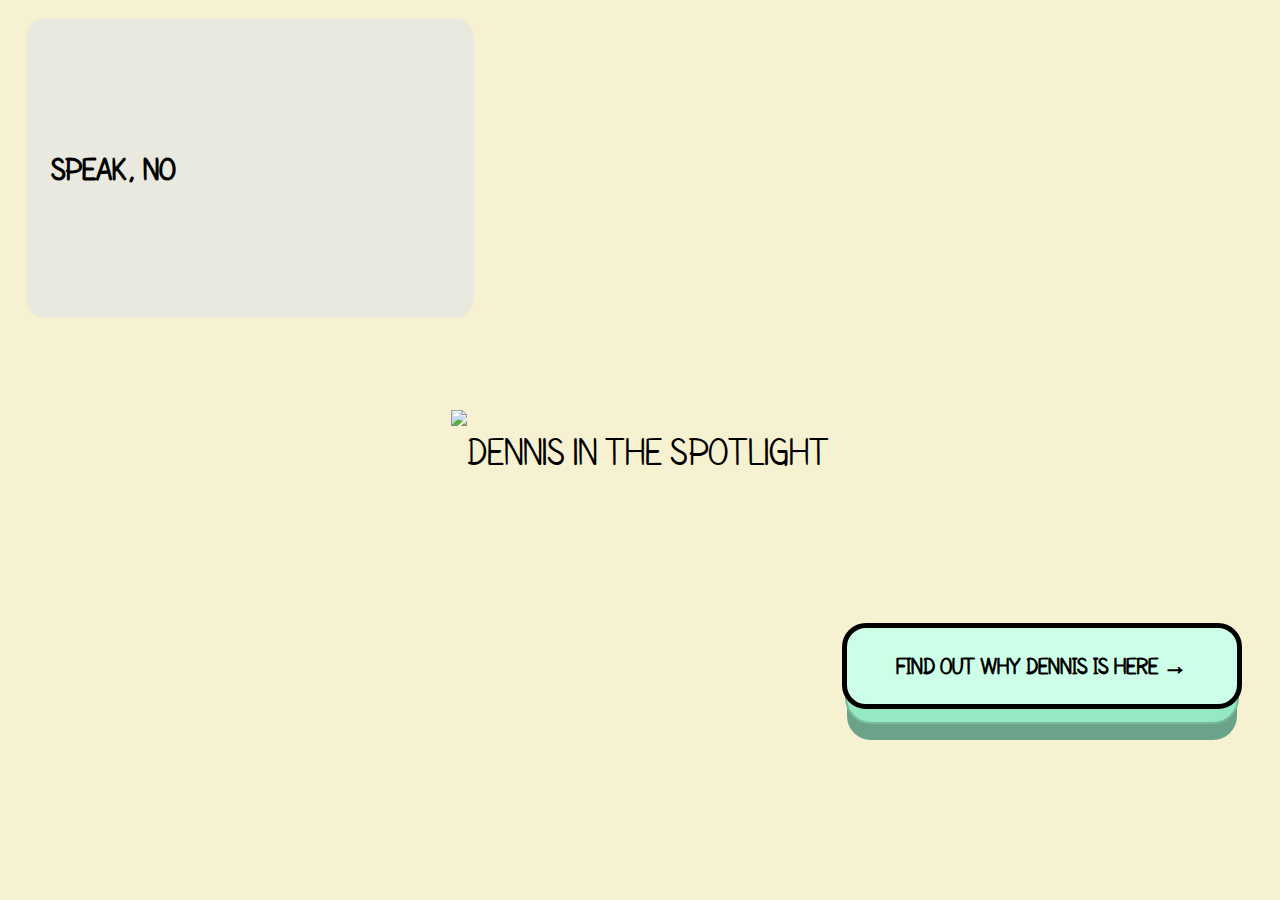
==== index.html @ 73a70ffc "Fixed again: added files" ====
<!DOCTYPE html>
<html>
    <head>
		<meta name="author" content=""/>
		<link href="style.css" rel="stylesheet" type="text/css"/>
		<title>Forgetful Faye, the trailer</title>
	</head>
    <body id="main_page">
        <figure>
            <img src="media/Dennis_start.gif" alt="Dennis in the spotlight" id="Dennis_in_the_ligh">
        </figure>

       <a href="page_2.html"><button class="big-button" id="first_question" type="button" >Find out why Dennis is here →</button></a>
       
       <div id="table">
            <div id="centeralign" id="explain">
                <h5>Speak, now!</h5>
                <p id="info">Dennis has been captured by you (the police). You heard that he is trying to steal Forgetful Faye's (the drag queen) money. Ask him questions to see if he committed any crimes.</p> 
        </div>
       </div>
        
       <script type="text/javascript" src="typing.js"></script>
    </body>
</html>
---- style.css ----
@font-face {
  font-family: handwritten_bold;
  src: url(media/fonts/SFCartoonistHandSC-Bold.ttf);
}

@font-face {
  font-family: handwritten;
  src: url(media/fonts/SFCartoonistHandSC.ttf);
}

#Dennis_in_the_ligh{
    max-width: 100%;
}

#Dennis_spotlight{
    width: 1000px;
}

p{
    font-size: 20px;
}

figure{
    margin: 0px;
}

body{
    margin: 0px;
}

#first_question{
    z-index: 99;
    position: absolute;
    top: 65%;
    right: 0;
    margin-right: 3%;
}

#bubble{
    z-index: 99;
    position: absolute;
    top: 65%;
    left: 0;
    margin-left: 3%;
    width: 500px; 
}

#explain{
    max-width: 30%;
    z-index: 100;
    position: absolute;
    top: 10%;
    left: 0;
    margin-left: 3%;
}

#black{
    background-color: black;
}


:root {
    --backgroundColor: rgba(246, 241, 209);
    --colorShadeA: rgb(106, 163, 137);
    --colorShadeB: rgb(121, 186, 156);
    --colorShadeC: rgb(150, 232, 195);
    --colorShadeD: rgb(187, 232, 211);
    --colorShadeE: rgb(205, 255, 232);
  }
  
  @import url("https://fonts.googleapis.com/css?family=Open+Sans:400,400i,700");
  * {
    box-sizing: border-box;
  }
  *::before,
  *::after {
    box-sizing: border-box;
  }
  body {
    font-family: "handwritten";
    font-size: 2.5rem;
    line-height: 2;
    display: flex;
    align-items: center;
    justify-content: center;
    margin: 0;
    min-height: 100vh;
    background: var(--backgroundColor);
  }
  button {
    position: relative;
    display: inline-block;
    cursor: pointer;
    outline: none;
    border: 0;
    vertical-align: middle;
    text-decoration: none;
    font-size: 1.5rem;
    color: black;
    font-weight: 1000;
    text-transform: uppercase;
    font-family: inherit;
    margin: 3%;
  }
  
  button.big-button {
    padding: 1em 2em;
    border: 5px solid black;
    border-radius: 1em;
    background: var(--colorShadeE);
    transform-style: preserve-3d;
    transition: all 175ms cubic-bezier(0, 0, 1, 1);
    width: 400px;
  }
  button.big-button::before {
    position: absolute;
    content: "";
    width: 100%;
    height: 100%;
    top: 0;
    left: 0;
    right: 0;
    bottom: 0;
    background: var(--colorShadeC);
    border-radius: inherit;
    box-shadow: 0 0 0 2px var(--colorShadeB), 0 0.75em 0 0 var(--colorShadeA);
    transform: translate3d(0, 0.75em, -1em);
    transition: all 175ms cubic-bezier(0, 0, 1, 1);
  }
  
  button.big-button:hover {
    background: var(--colorShadeD);
    transform: translate(0, 0.375em);
  }
  
  button.big-button:hover::before {
    transform: translate3d(0, 0.75em, -1em);
  }
  
  button.big-button:active {
    transform: translate(0em, 0.75em);
  }
  
  button.big-button:active::before {
    transform: translate3d(0, 0, -1em);
  
    box-shadow: 0 0 0 2px var(--colorShadeB), 0 0.25em 0 0 var(--colorShadeB);
  }

#anvil{
  width: 1100px;
}

#anvilCut{
  width: 1100px;
}

#glass_fallen{
  width: 1500px;
}


#scissors{
    z-index: 100;
    position: absolute;
    top: 20%;
    right: 0;
    margin-right: 20%;
    width: 500px;
}

#scissors_2{
    z-index: 100;
    position: absolute;
    top: 20%;
    left: 0;
    margin-left: 10%;
    width: 500px;
}

#cut_text{
    font-size: 30px;
    z-index: 999;
    position: absolute;
    right: 15%;
    top: 60%;
    background-color: rgba(229, 229, 229, 70%);
    padding: 2%;
    border-radius: 20px;

}

#cut_text2{
  font-size: 30px;
  z-index: 999;
  position: absolute;
  right: 5%;
  top: 40%;
  background-color: rgba(229, 229, 229, 70%);
  padding: 2%;
  border-radius: 20px;

}

.tagline {
    font-size: 7rem;
    color: white;
    position: absolute;
    top: 30vh;
    width: 100%;
    text-align: center;
  }

#end_credits{
    z-index: 100;
    position: absolute;
    top: 20%;
}

.garden{
  background-image: url("media/House-bg.png");
  background-blend-mode: darken;
 }


h5{
  margin: 0%;
  padding: 0%;
}
#info {
  font-size: 1.5rem;
  display: none;
  margin: 0%;
  padding: 0%;
  font-weight: 1000;
}

#table {
  padding-left: 2%;
  padding-right: 2%;
	display: table;
	width: 100%;
  background-color: rgba(229, 229, 229, 70%);
  z-index: 99;
    position: absolute;
    top: 2%;
    left: 2%;
    bottom: 50%;
    max-width: 35%;
    height: 300px;
border-radius: 20px;
}

#centeralign {
	display: table-cell;
	vertical-align: middle;
}

#broll2{
  z-index: 999;
  position: absolute;
  right: 5%;
    top: 60%;
}

#faye{
  height: 100vh;
}
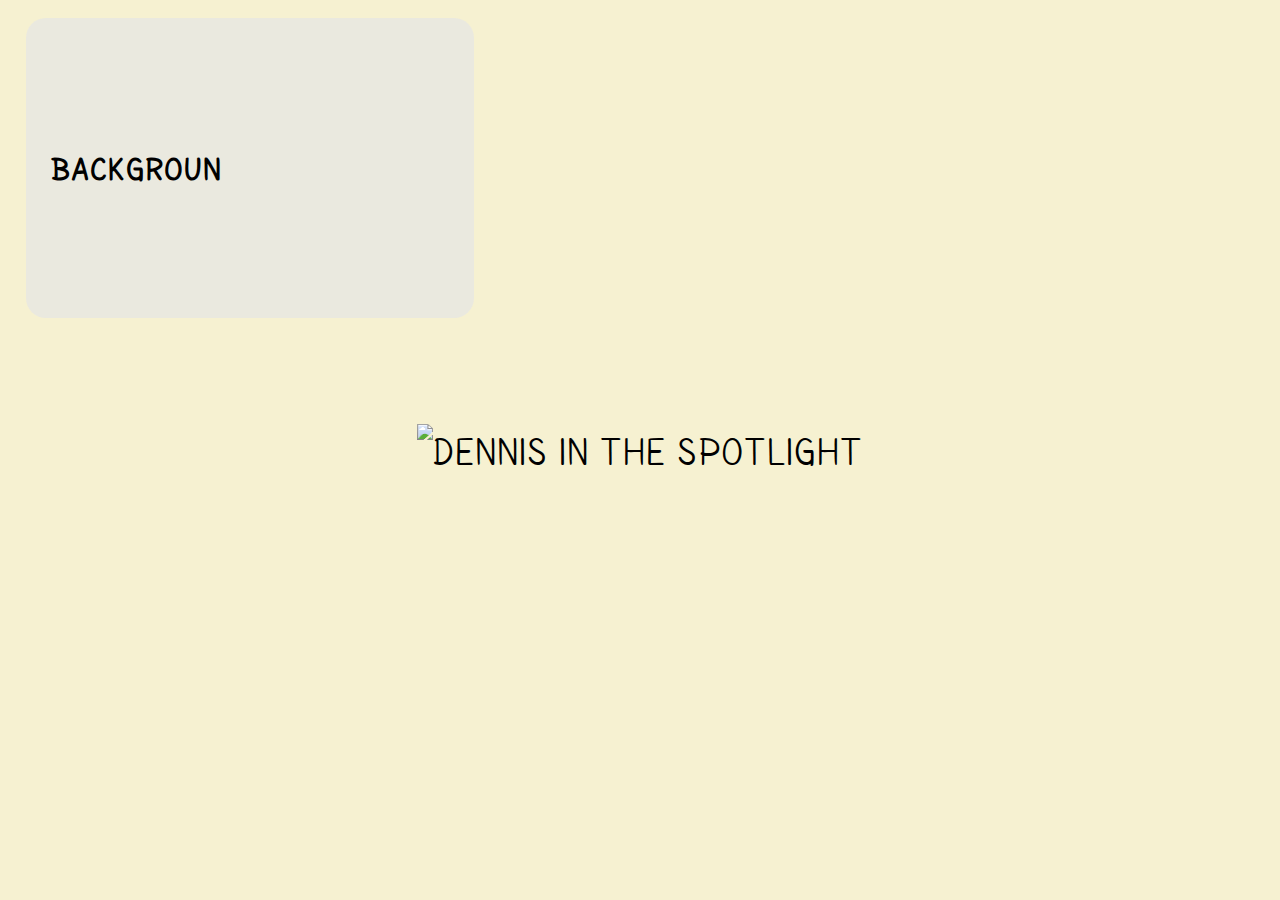
==== commit cab1a5a4: "Added sounds and new backgrounds" ====
--- a/index.html
+++ b/index.html
@@ -10,13 +10,19 @@
             <img src="media/Dennis_start.gif" alt="Dennis in the spotlight" id="Dennis_in_the_ligh">
         </figure>
 
-       <a href="page_2.html"><button class="big-button" id="first_question" type="button" >Find out why Dennis is here →</button></a>
+       <a style="visibility: hidden;" href="page_2.html"><button class="big-button" id="first_question" type="button" >Find out why Dennis is here →</button></a>
        
        <div id="table">
             <div id="centeralign" id="explain">
-                <h5>Speak, now!</h5>
-                <p id="info">Dennis has been captured by you (the police). You heard that he is trying to steal Forgetful Faye's (the drag queen) money. Ask him questions to see if he committed any crimes.</p> 
+                <h5>Background information:</h5>
+                <p id="info">Dennis has been captured by you (the police). You heard that he is trying to steal Forgetful Faye (the drag queen's) money. Ask him questions to see if he committed any crimes.</p> 
         </div>
+       </div>
+       <div>
+        <audio preload="auto" autoplay id="start_audio">
+            <source src="media/epic-trailer-the-last-one-standing-142966.mp3" type="audio/mp3">
+          Your browser does not support the audio element.
+          </audio>
        </div>
         
        <script type="text/javascript" src="typing.js"></script>
--- a/style.css
+++ b/style.css
@@ -39,10 +39,21 @@
 #bubble{
     z-index: 99;
     position: absolute;
-    top: 65%;
+    top: 156px;
     left: 0;
-    margin-left: 3%;
-    width: 500px; 
+    margin-left: 6px;
+    width: 550px; 
+}
+
+#bubbleText{
+    z-index: 200;
+    position: absolute;
+    top: 230px;
+    left: 50px;
+    margin-left: 6px;
+    width: 350px; 
+    font-size: 45px;
+    font-weight: 800;
 }
 
 #explain{
@@ -79,7 +90,8 @@
   body {
     font-family: "handwritten";
     font-size: 2.5rem;
-    line-height: 2;
+    line-height: 1.3;
+    letter-spacing: 3px;
     display: flex;
     align-items: center;
     justify-content: center;
@@ -149,10 +161,16 @@
 
 #anvil{
   width: 1100px;
+  position: absolute;
+  top: 0;
+  left: 10%;
 }
 
 #anvilCut{
-  width: 1100px;
+  width: 1000px;
+  position: absolute;
+  top: 0;
+  left: 10%;
 }
 
 #glass_fallen{
@@ -163,7 +181,7 @@
 #scissors{
     z-index: 100;
     position: absolute;
-    top: 20%;
+    top: 7%;
     right: 0;
     margin-right: 20%;
     width: 500px;
@@ -172,7 +190,7 @@
 #scissors_2{
     z-index: 100;
     position: absolute;
-    top: 20%;
+    top: 7%;
     left: 0;
     margin-left: 10%;
     width: 500px;
@@ -220,7 +238,23 @@
 .garden{
   background-image: url("media/House-bg.png");
   background-blend-mode: darken;
+  height: 120vh;
  }
+
+#hand_bg{
+  max-width: 100%;
+  z-index: 1;
+  /* position: absolute; */
+  
+}
+
+#faye_hand{
+  height: 100vh;
+  z-index: 99;
+  position: absolute;
+  top: 0;
+  left: 0;
+}
 
 
 h5{
@@ -265,4 +299,32 @@
 
 #faye{
   height: 100vh;
-}+}
+
+#faye_back{
+  height: 500px;
+  z-index: 1;
+  position: absolute;
+  bottom: -15%;
+  left: 20%;
+
+}
+
+#anvil_falling_animated{
+  -webkit-animation: anvil_fall 4s;
+  animation: anvil_fall 4s;
+}
+
+.anvil_fall{
+  animation-fill-mode: backwards;
+  width: 300px;
+  position: absolute;
+  z-index: 9;
+  top: -50%;
+  left: 35%;
+}
+
+@keyframes anvil_fall {
+  0% {transform: translateY(0) translateX(0)}
+  100% {transform: translateY(450px)}
+}
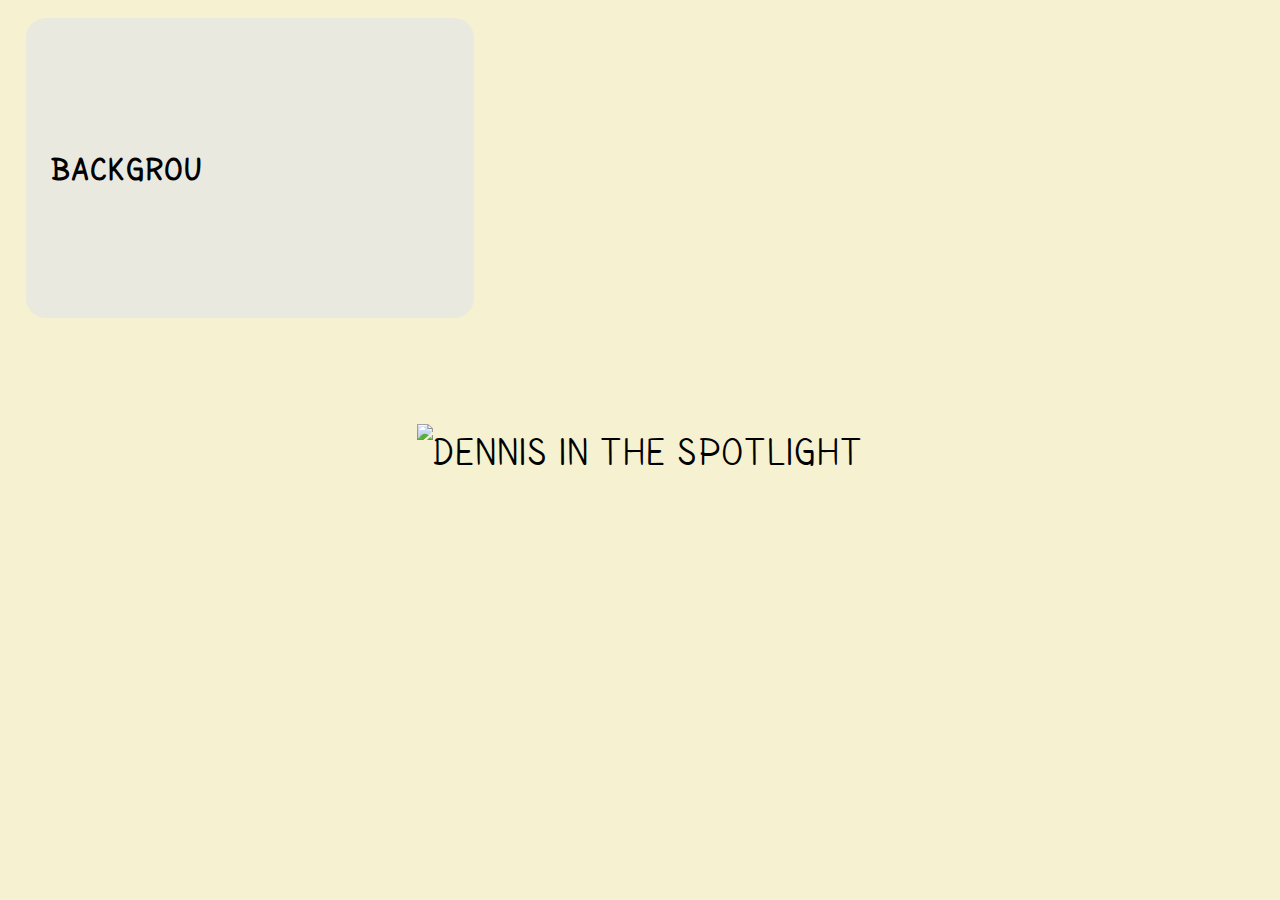
==== commit a0ee7abd: "Fixed minor mistakes" ====
--- a/index.html
+++ b/index.html
@@ -14,7 +14,7 @@
        
        <div id="table">
             <div id="centeralign" id="explain">
-                <h5>Background information:</h5>
+                <h5>Background info:</h5>
                 <p id="info">Dennis has been captured by you (the police). You heard that he is trying to steal Forgetful Faye (the drag queen's) money. Ask him questions to see if he committed any crimes.</p> 
         </div>
        </div>
--- a/style.css
+++ b/style.css
@@ -243,17 +243,25 @@
 
 #hand_bg{
   max-width: 100%;
-  z-index: 1;
+  z-index: 0;
   /* position: absolute; */
   
 }
 
 #faye_hand{
-  height: 100vh;
+  width:700px;
   z-index: 99;
   position: absolute;
-  top: 0;
+  top: 190px;
   left: 0;
+}
+
+#tipping{
+  width: 600px;
+  z-index: 90;
+  position: absolute;
+  top: 320px;
+  left: 600px;
 }
 
 
@@ -328,3 +336,36 @@
   0% {transform: translateY(0) translateX(0)}
   100% {transform: translateY(450px)}
 }
+
+#funeral{
+  position: absolute;
+  top: -100px;
+  max-width: 100%;
+  padding: 0px;
+}
+
+#funeral img{
+  max-width: 98vw;
+}
+
+.funeral_page{
+  height: 100vh;
+}
+
+#click{
+  width: 300px;
+  position: absolute;
+  z-index: 100;
+  top: 180px;
+  right: 250px;
+}
+
+
+#click2{
+  width: 300px;
+  position: absolute;
+  z-index: 100;
+  top: 100px;
+  right: 550px;
+  transform: rotate(220deg);
+}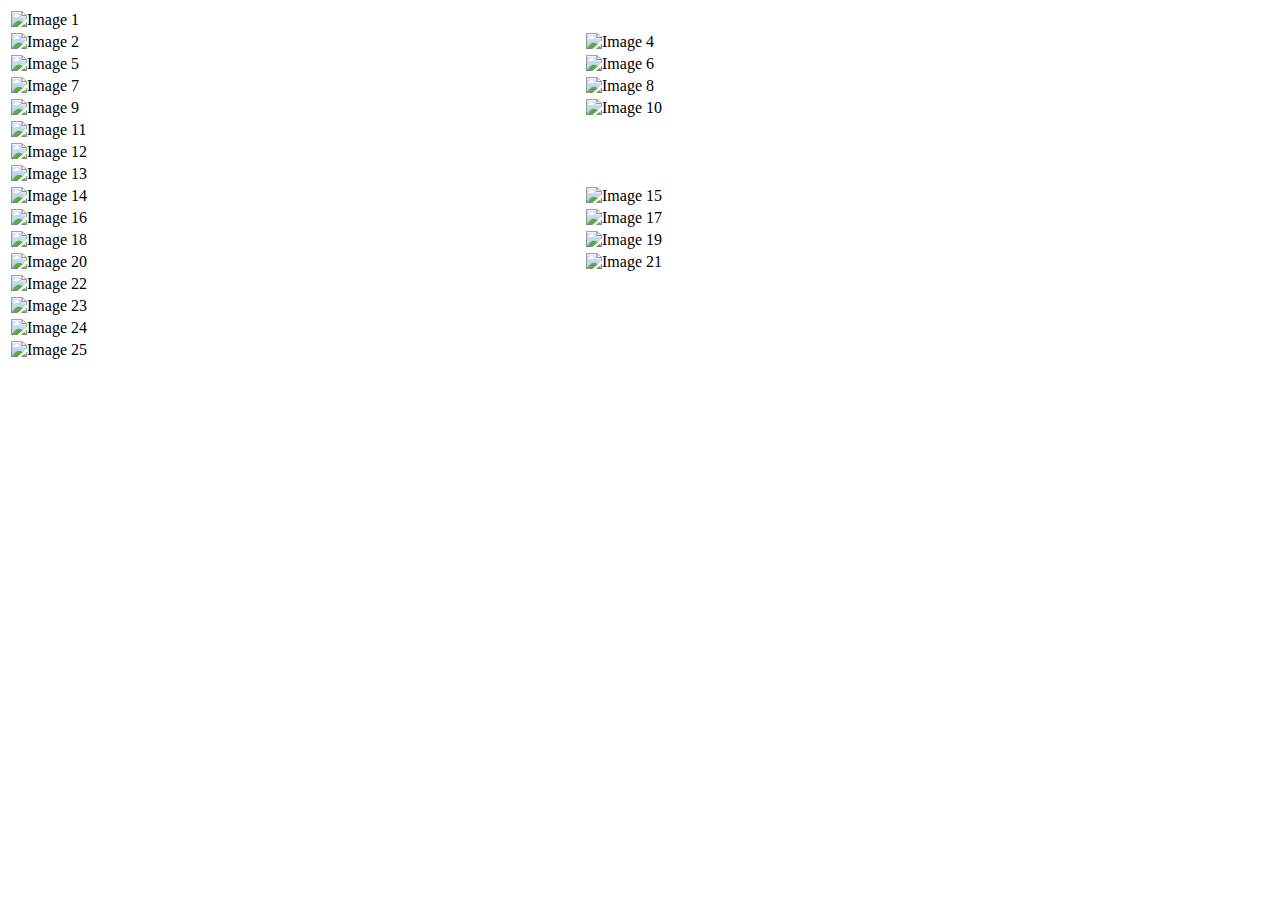
==== commit 4a267c15: "deliverable 6" ====
--- a/index.html
+++ b/index.html
@@ -1,30 +1,212 @@
 <!DOCTYPE html>
 <html>
     <head>
-		<meta name="author" content=""/>
-		<link href="style.css" rel="stylesheet" type="text/css"/>
-		<title>Forgetful Faye, the trailer</title>
-	</head>
+        <meta name="author" content="" />
+        <link href="style.css" rel="stylesheet" type="text/css" />
+        <title>Forgetful Faye, the trailer</title>
+    </head>
     <body id="main_page">
-        <figure>
-            <img src="media/Dennis_start.gif" alt="Dennis in the spotlight" id="Dennis_in_the_ligh">
-        </figure>
-
-       <a style="visibility: hidden;" href="page_2.html"><button class="big-button" id="first_question" type="button" >Find out why Dennis is here →</button></a>
-       
-       <div id="table">
-            <div id="centeralign" id="explain">
-                <h5>Background info:</h5>
-                <p id="info">Dennis has been captured by you (the police). You heard that he is trying to steal Forgetful Faye (the drag queen's) money. Ask him questions to see if he committed any crimes.</p> 
-        </div>
-       </div>
-       <div>
-        <audio preload="auto" autoplay id="start_audio">
-            <source src="media/epic-trailer-the-last-one-standing-142966.mp3" type="audio/mp3">
-          Your browser does not support the audio element.
-          </audio>
-       </div>
-        
-       <script type="text/javascript" src="typing.js"></script>
+        <table style="width: 90vw">
+            <tr>
+                <td colspan="2">
+                    <img
+                        src="media/1.png"
+                        alt="Image 1"
+                        style="width: 1000px"
+                    />
+                </td>
+            </tr>
+            <tr>
+                <td>
+                    <img
+                        src="media/2.gif"
+                        alt="Image 2"
+                        style="height: 300px"
+                    />
+                </td>
+                <td>
+                    <img
+                        src="media/4.png"
+                        alt="Image 4"
+                        style="height: 300px"
+                    />
+                </td>
+            </tr>
+            <tr>
+                <td>
+                    <img
+                        src="media/5.png"
+                        alt="Image 5"
+                        style="height: 300px"
+                    />
+                </td>
+                <td>
+                    <img
+                        src="media/6.gif"
+                        alt="Image 6"
+                        style="height: 300px"
+                    />
+                </td>
+            </tr>
+            <tr>
+                <td>
+                    <img
+                        src="media/7.png"
+                        alt="Image 7"
+                        style="height: 300px"
+                    />
+                </td>
+                <td>
+                    <img
+                        src="media/8.gif"
+                        alt="Image 8"
+                        style="height: 300px"
+                    />
+                </td>
+            </tr>
+            <tr>
+                <td>
+                    <img
+                        src="media/9.png"
+                        alt="Image 9"
+                        style="height: 300px"
+                    />
+                </td>
+                <td>
+                    <img
+                        src="media/10.png"
+                        alt="Image 10"
+                        style="height: 300px"
+                    />
+                </td>
+            </tr>
+            <tr>
+                <td colspan="2">
+                    <img
+                        src="media/11.png"
+                        alt="Image 11"
+                        style="width: 1000px"
+                    />
+                </td>
+            </tr>
+            <tr>
+                <td colspan="2">
+                    <img
+                        src="media/12.png"
+                        alt="Image 12"
+                        style="width: 1000px"
+                    />
+                </td>
+            </tr>
+            <tr>
+                <td colspan="2">
+                    <img
+                        src="media/13.png"
+                        alt="Image 13"
+                        style="width: 1000px"
+                    />
+                </td>
+            </tr>
+            <tr>
+                <td>
+                    <img
+                        src="media/14.png"
+                        alt="Image 14"
+                        style="height: 300px"
+                    />
+                </td>
+                <td>
+                    <img
+                        src="media/15.png"
+                        alt="Image 15"
+                        style="height: 300px"
+                    />
+                </td>
+            </tr>
+            <tr>
+                <td>
+                    <img
+                        src="media/16.png"
+                        alt="Image 16"
+                        style="height: 300px"
+                    />
+                </td>
+                <td>
+                    <img
+                        src="media/17.png"
+                        alt="Image 17"
+                        style="height: 300px"
+                    />
+                </td>
+            </tr>
+            <tr>
+                <td>
+                    <img
+                        src="media/18.png"
+                        alt="Image 18"
+                        style="height: 300px"
+                    />
+                </td>
+                <td>
+                    <img
+                        src="media/19.png"
+                        alt="Image 19"
+                        style="height: 300px"
+                    />
+                </td>
+            </tr>
+            <tr>
+                <td>
+                    <img
+                        src="media/20.png"
+                        alt="Image 20"
+                        style="height: 300px"
+                    />
+                </td>
+                <td>
+                    <img
+                        src="media/21.png"
+                        alt="Image 21"
+                        style="height: 300px"
+                    />
+                </td>
+            </tr>
+            <tr>
+                <td colspan="2">
+                    <img
+                        src="media/22.png"
+                        alt="Image 22"
+                        style="width: 1000px"
+                    />
+                </td>
+            </tr>
+            <tr>
+                <td colspan="2">
+                    <img
+                        src="media/Page-5.png"
+                        alt="Image 23"
+                        style="width: 1000px"
+                    />
+                </td>
+            </tr>
+            <tr>
+                <td colspan="2">
+                    <img
+                        src="media/Page-6.png"
+                        alt="Image 24"
+                        style="width: 1000px"
+                    />
+                </td>
+            </tr>
+            <tr>
+                <td colspan="2">
+                    <img
+                        src="media/Page-7.png"
+                        alt="Image 25"
+                        style="width: 1000px"
+                    />
+                </td>
+            </tr>
+        </table>
     </body>
-</html>+</html>
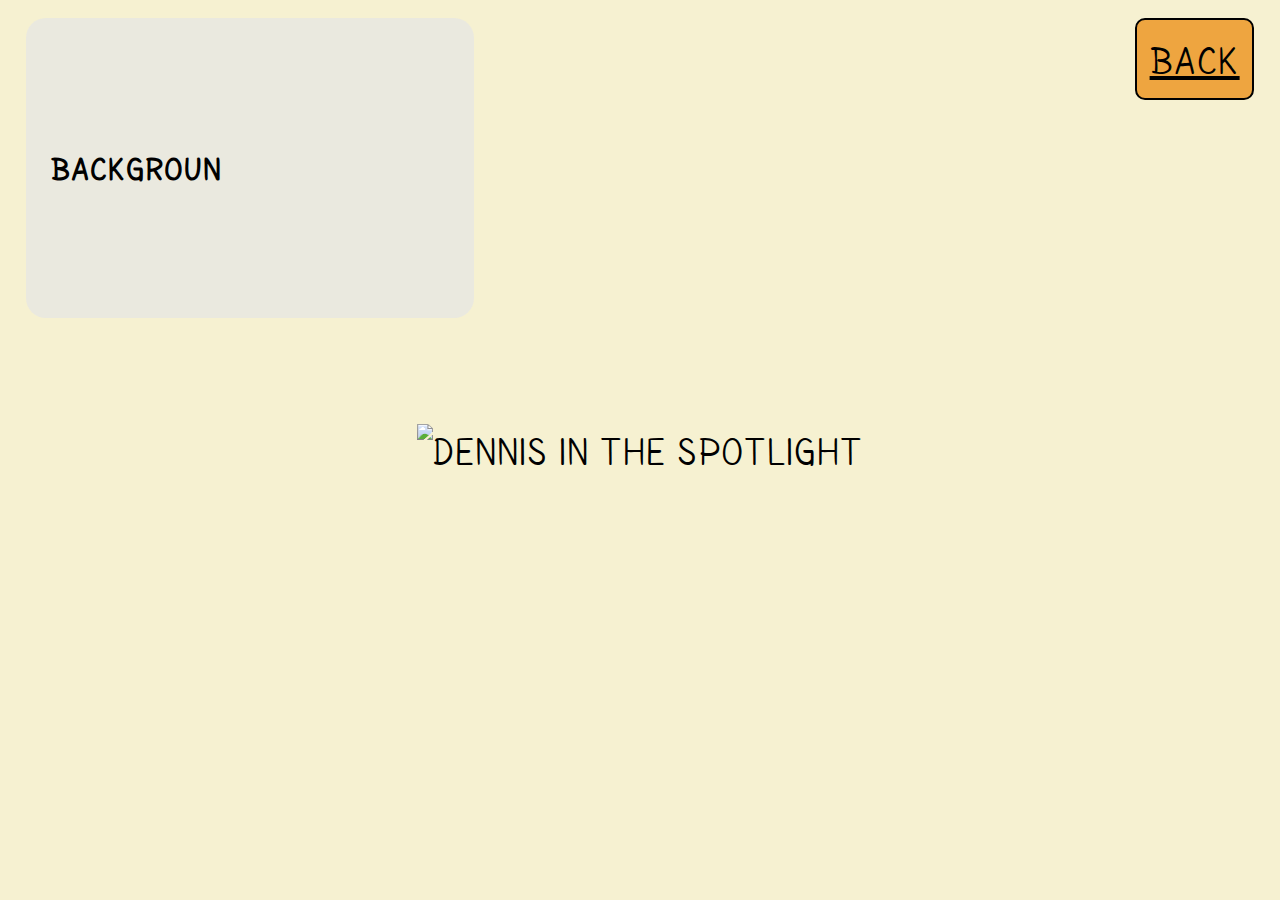
==== commit 1300a90c: "made changes" ====
--- a/index.html
+++ b/index.html
@@ -1,212 +1,39 @@
 <!DOCTYPE html>
 <html>
     <head>
-        <meta name="author" content="" />
-        <link href="style.css" rel="stylesheet" type="text/css" />
-        <title>Forgetful Faye, the trailer</title>
-    </head>
+		<meta name="author" content=""/>
+		<link href="style.css" rel="stylesheet" type="text/css"/>
+		<title>Forgetful Faye, the trailer</title>
+	</head>
     <body id="main_page">
-        <table style="width: 90vw">
-            <tr>
-                <td colspan="2">
-                    <img
-                        src="media/1.png"
-                        alt="Image 1"
-                        style="width: 1000px"
-                    />
-                </td>
-            </tr>
-            <tr>
-                <td>
-                    <img
-                        src="media/2.gif"
-                        alt="Image 2"
-                        style="height: 300px"
-                    />
-                </td>
-                <td>
-                    <img
-                        src="media/4.png"
-                        alt="Image 4"
-                        style="height: 300px"
-                    />
-                </td>
-            </tr>
-            <tr>
-                <td>
-                    <img
-                        src="media/5.png"
-                        alt="Image 5"
-                        style="height: 300px"
-                    />
-                </td>
-                <td>
-                    <img
-                        src="media/6.gif"
-                        alt="Image 6"
-                        style="height: 300px"
-                    />
-                </td>
-            </tr>
-            <tr>
-                <td>
-                    <img
-                        src="media/7.png"
-                        alt="Image 7"
-                        style="height: 300px"
-                    />
-                </td>
-                <td>
-                    <img
-                        src="media/8.gif"
-                        alt="Image 8"
-                        style="height: 300px"
-                    />
-                </td>
-            </tr>
-            <tr>
-                <td>
-                    <img
-                        src="media/9.png"
-                        alt="Image 9"
-                        style="height: 300px"
-                    />
-                </td>
-                <td>
-                    <img
-                        src="media/10.png"
-                        alt="Image 10"
-                        style="height: 300px"
-                    />
-                </td>
-            </tr>
-            <tr>
-                <td colspan="2">
-                    <img
-                        src="media/11.png"
-                        alt="Image 11"
-                        style="width: 1000px"
-                    />
-                </td>
-            </tr>
-            <tr>
-                <td colspan="2">
-                    <img
-                        src="media/12.png"
-                        alt="Image 12"
-                        style="width: 1000px"
-                    />
-                </td>
-            </tr>
-            <tr>
-                <td colspan="2">
-                    <img
-                        src="media/13.png"
-                        alt="Image 13"
-                        style="width: 1000px"
-                    />
-                </td>
-            </tr>
-            <tr>
-                <td>
-                    <img
-                        src="media/14.png"
-                        alt="Image 14"
-                        style="height: 300px"
-                    />
-                </td>
-                <td>
-                    <img
-                        src="media/15.png"
-                        alt="Image 15"
-                        style="height: 300px"
-                    />
-                </td>
-            </tr>
-            <tr>
-                <td>
-                    <img
-                        src="media/16.png"
-                        alt="Image 16"
-                        style="height: 300px"
-                    />
-                </td>
-                <td>
-                    <img
-                        src="media/17.png"
-                        alt="Image 17"
-                        style="height: 300px"
-                    />
-                </td>
-            </tr>
-            <tr>
-                <td>
-                    <img
-                        src="media/18.png"
-                        alt="Image 18"
-                        style="height: 300px"
-                    />
-                </td>
-                <td>
-                    <img
-                        src="media/19.png"
-                        alt="Image 19"
-                        style="height: 300px"
-                    />
-                </td>
-            </tr>
-            <tr>
-                <td>
-                    <img
-                        src="media/20.png"
-                        alt="Image 20"
-                        style="height: 300px"
-                    />
-                </td>
-                <td>
-                    <img
-                        src="media/21.png"
-                        alt="Image 21"
-                        style="height: 300px"
-                    />
-                </td>
-            </tr>
-            <tr>
-                <td colspan="2">
-                    <img
-                        src="media/22.png"
-                        alt="Image 22"
-                        style="width: 1000px"
-                    />
-                </td>
-            </tr>
-            <tr>
-                <td colspan="2">
-                    <img
-                        src="media/Page-5.png"
-                        alt="Image 23"
-                        style="width: 1000px"
-                    />
-                </td>
-            </tr>
-            <tr>
-                <td colspan="2">
-                    <img
-                        src="media/Page-6.png"
-                        alt="Image 24"
-                        style="width: 1000px"
-                    />
-                </td>
-            </tr>
-            <tr>
-                <td colspan="2">
-                    <img
-                        src="media/Page-7.png"
-                        alt="Image 25"
-                        style="width: 1000px"
-                    />
-                </td>
-            </tr>
-        </table>
+        <div class="back_btn">
+            <a href="https://saskiasteyn.co.za/" target="_self">
+                <i class="far fa-fw fa-arrow-alt-circle-left margin-right">
+                </i>
+                <span class="btn_text">Back</span>
+            </a>
+        </div>
+        
+        <figure>
+            <img src="media/Dennis_start.gif" alt="Dennis in the spotlight" id="Dennis_in_the_ligh">
+        </figure>
+
+       <a style="visibility: hidden;" href="page_2.html"><button class="big-button" id="first_question" type="button" >Find out why Dennis is here →</button></a>
+       
+       <div id="table">
+            <div id="centeralign" id="explain">
+                <h5>Background info:</h5>
+                <p id="info">Dennis has been captured by you (the police). You heard that he is trying to steal Forgetful Faye (the drag queen's) money. Ask him questions to see if he committed any crimes.</p> 
+        </div>
+       </div>
+       <div>
+        <audio preload="auto" autoplay id="start_audio">
+            <source src="media/epic-trailer-the-last-one-standing-142966.mp3" type="audio/mp3">
+          Your browser does not support the audio element.
+          </audio>
+       </div>
+        
+       <script type="text/javascript" src="typing.js"></script>
+       <script src="https://kit.fontawesome.com/8223eac240.js" crossorigin="anonymous"></script>
     </body>
-</html>
+</html>--- a/style.css
+++ b/style.css
@@ -0,0 +1,462 @@
+@font-face {
+  font-family: handwritten_bold;
+  src: url(media/fonts/SFCartoonistHandSC-Bold.ttf);
+}
+
+@font-face {
+  font-family: handwritten;
+  src: url(media/fonts/SFCartoonistHandSC.ttf);
+}
+
+#Dennis_in_the_ligh{
+    max-width: 100%;
+}
+
+#Dennis_spotlight{
+    width: 1000px;
+}
+
+p{
+    font-size: 20px;
+}
+
+figure{
+    margin: 0px;
+}
+
+body{
+    margin: 0px;
+}
+
+#first_question{
+    z-index: 99;
+    position: absolute;
+    top: 65%;
+    right: 0;
+    margin-right: 3%;
+}
+
+#bubble{
+    z-index: 99;
+    position: absolute;
+    top: 156px;
+    left: 0;
+    margin-left: 6px;
+    width: 550px; 
+}
+
+#bubbleText{
+    z-index: 200;
+    position: absolute;
+    top: 230px;
+    left: 50px;
+    margin-left: 6px;
+    width: 350px; 
+    font-size: 45px;
+    font-weight: 800;
+}
+
+#explain{
+    max-width: 30%;
+    z-index: 100;
+    position: absolute;
+    top: 10%;
+    left: 0;
+    margin-left: 3%;
+}
+
+#black{
+    background-color: black;
+}
+
+
+:root {
+    --backgroundColor: rgba(246, 241, 209);
+    --colorShadeA: rgb(106, 163, 137);
+    --colorShadeB: rgb(121, 186, 156);
+    --colorShadeC: rgb(150, 232, 195);
+    --colorShadeD: rgb(187, 232, 211);
+    --colorShadeE: rgb(205, 255, 232);
+  }
+  
+  @import url("https://fonts.googleapis.com/css?family=Open+Sans:400,400i,700");
+  * {
+    box-sizing: border-box;
+  }
+  *::before,
+  *::after {
+    box-sizing: border-box;
+  }
+  body {
+    font-family: "handwritten";
+    font-size: 2.5rem;
+    line-height: 1.3;
+    letter-spacing: 3px;
+    display: flex;
+    align-items: center;
+    justify-content: center;
+    margin: 0;
+    min-height: 100vh;
+    background: var(--backgroundColor);
+  }
+  button {
+    position: relative;
+    display: inline-block;
+    cursor: pointer;
+    outline: none;
+    border: 0;
+    vertical-align: middle;
+    text-decoration: none;
+    font-size: 1.5rem;
+    color: black;
+    font-weight: 1000;
+    text-transform: uppercase;
+    font-family: inherit;
+    margin: 3%;
+  }
+  
+  button.big-button {
+    padding: 1em 2em;
+    border: 5px solid black;
+    border-radius: 1em;
+    background: var(--colorShadeE);
+    transform-style: preserve-3d;
+    transition: all 175ms cubic-bezier(0, 0, 1, 1);
+    width: 400px;
+  }
+  button.big-button::before {
+    position: absolute;
+    content: "";
+    width: 100%;
+    height: 100%;
+    top: 0;
+    left: 0;
+    right: 0;
+    bottom: 0;
+    background: var(--colorShadeC);
+    border-radius: inherit;
+    box-shadow: 0 0 0 2px var(--colorShadeB), 0 0.75em 0 0 var(--colorShadeA);
+    transform: translate3d(0, 0.75em, -1em);
+    transition: all 175ms cubic-bezier(0, 0, 1, 1);
+  }
+  
+  button.big-button:hover {
+    background: var(--colorShadeD);
+    transform: translate(0, 0.375em);
+  }
+  
+  button.big-button:hover::before {
+    transform: translate3d(0, 0.75em, -1em);
+  }
+  
+  button.big-button:active {
+    transform: translate(0em, 0.75em);
+  }
+  
+  button.big-button:active::before {
+    transform: translate3d(0, 0, -1em);
+  
+    box-shadow: 0 0 0 2px var(--colorShadeB), 0 0.25em 0 0 var(--colorShadeB);
+  }
+
+#anvil{
+  width: 1100px;
+  position: absolute;
+  top: 0;
+  left: 10%;
+}
+
+#anvilCut{
+  width: 1000px;
+  position: absolute;
+  top: 0;
+  left: 10%;
+}
+
+#glass_fallen{
+  width: 1500px;
+}
+
+
+#scissors{
+    z-index: 100;
+    position: absolute;
+    top: 7%;
+    right: 0;
+    margin-right: 20%;
+    width: 500px;
+}
+
+#scissors_2{
+    z-index: 100;
+    position: absolute;
+    top: 7%;
+    left: 0;
+    margin-left: 10%;
+    width: 500px;
+}
+
+#cut_text{
+    font-size: 30px;
+    z-index: 999;
+    position: absolute;
+    right: 15%;
+    top: 60%;
+    background-color: rgba(229, 229, 229, 70%);
+    padding: 2%;
+    border-radius: 20px;
+
+}
+
+#cut_text2{
+  font-size: 30px;
+  z-index: 999;
+  position: absolute;
+  right: 5%;
+  top: 40%;
+  background-color: rgba(229, 229, 229, 70%);
+  padding: 2%;
+  border-radius: 20px;
+
+}
+
+.tagline {
+    font-size: 7rem;
+    color: white;
+    position: absolute;
+    top: 30vh;
+    width: 100%;
+    text-align: center;
+  }
+
+#end_credits{
+    z-index: 100;
+    position: absolute;
+    top: 20%;
+}
+
+.garden{
+  background-image: url("media/House-bg.png");
+  background-repeat: no-repeat;
+  background-blend-mode: darken;
+  height: 120vh;
+ }
+
+#garden{
+  width: 100vw;
+}
+
+#hand_bg{
+  max-width: 100%;
+  z-index: 0;
+  /* position: absolute; */
+  
+}
+
+#faye_hand{
+  width:700px;
+  z-index: 99;
+  position: absolute;
+  top: 190px;
+  left: 0;
+}
+
+#tipping{
+  width: 600px;
+  z-index: 90;
+  position: absolute;
+  top: 320px;
+  left: 600px;
+}
+
+
+h5{
+  margin: 0%;
+  padding: 0%;
+}
+#info {
+  font-size: 1.5rem;
+  display: none;
+  margin: 0%;
+  padding: 0%;
+  font-weight: 1000;
+}
+
+#table {
+  padding-left: 2%;
+  padding-right: 2%;
+	display: table;
+	width: 100%;
+  background-color: rgba(229, 229, 229, 70%);
+  z-index: 99;
+    position: absolute;
+    top: 2%;
+    left: 2%;
+    bottom: 50%;
+    max-width: 35%;
+    height: 300px;
+border-radius: 20px;
+}
+
+#centeralign {
+	display: table-cell;
+	vertical-align: middle;
+}
+
+#broll2{
+  z-index: 999;
+  position: absolute;
+  right: 5%;
+    top: 60%;
+}
+
+#faye{
+  height: 100vh;
+}
+
+#faye_back{
+  height: 500px;
+  z-index: 1;
+  position: absolute;
+  bottom: -15%;
+  left: 20%;
+
+}
+
+#anvil_falling_animated{
+  -webkit-animation: anvil_fall 4s;
+  animation: anvil_fall 4s;
+}
+
+.anvil_fall{
+  animation-fill-mode: backwards;
+  width: 300px;
+  position: absolute;
+  z-index: 9;
+  top: -50%;
+  left: 35%;
+}
+
+@keyframes anvil_fall {
+  0% {transform: translateY(0) translateX(0)}
+  100% {transform: translateY(450px)}
+}
+
+#funeral{
+  position: absolute;
+  top: -100px;
+  max-width: 100%;
+  padding: 0px;
+}
+
+#funeral img{
+  max-width: 98vw;
+}
+
+.funeral_page{
+  height: 100vh;
+  background-color: #000;
+}
+
+#click{
+  width: 300px;
+  position: absolute;
+  z-index: 100;
+  top: 180px;
+  right: 250px;
+}
+
+
+#click2{
+  width: 300px;
+  position: absolute;
+  z-index: 100;
+  top: 100px;
+  right: 550px;
+  transform: rotate(220deg);
+}
+
+#tiny_bubble1{
+  position: absolute;
+  top: 100px;
+  left: 800px;
+  scale: 0.25;
+}
+
+#tiny_bubble2{
+  position: absolute;
+  top: 100px;
+  left: 1000px;
+  scale: 0.375;
+}
+
+#tiny_bubble3{
+  position: absolute;
+  top: 250px;
+  left: 1000px;
+  scale: 0.5;
+}
+
+#tiny_bubble4{
+  position: absolute;
+  top: 300px;
+  left: 600px;
+  width: 30%;
+  height: 30%;
+}
+
+#tiny_bubble5{
+  position: absolute;
+  top: 200px;
+  left: 400px;
+  width: 60%;
+  height: 60%;
+}
+
+#tiny_bubble6{
+  position: absolute;
+  top: 50px;
+  left: 100px;
+  width: 90%;
+  height: 90%;
+}
+
+#tiny_bubble7{
+  position: absolute;
+  top: 0px;
+  left: 0px;
+  width: 100%;
+  height: 100%;
+}
+
+.back_btn{
+  position: fixed;
+  z-index: 999;
+  top: 2%;
+  right: 2%; 
+  max-width: 40%; 
+  background-color: #EEA540;
+  padding: 1%;
+  border-radius: 10px;
+  border: solid 2px #000;
+}
+
+.back_btn a{
+  color: #000;
+}
+
+.back_btn_nonIndex{
+  position: fixed;
+  z-index: 999;
+  top: 2%;
+  left: 2%; 
+  max-width: 40%; 
+  background-color: #EEA540;
+  padding: 1%;
+  border-radius: 10px;
+  border: solid 2px #000;
+}
+
+.back_btn_nonIndex a{
+  color: #000;
+}
